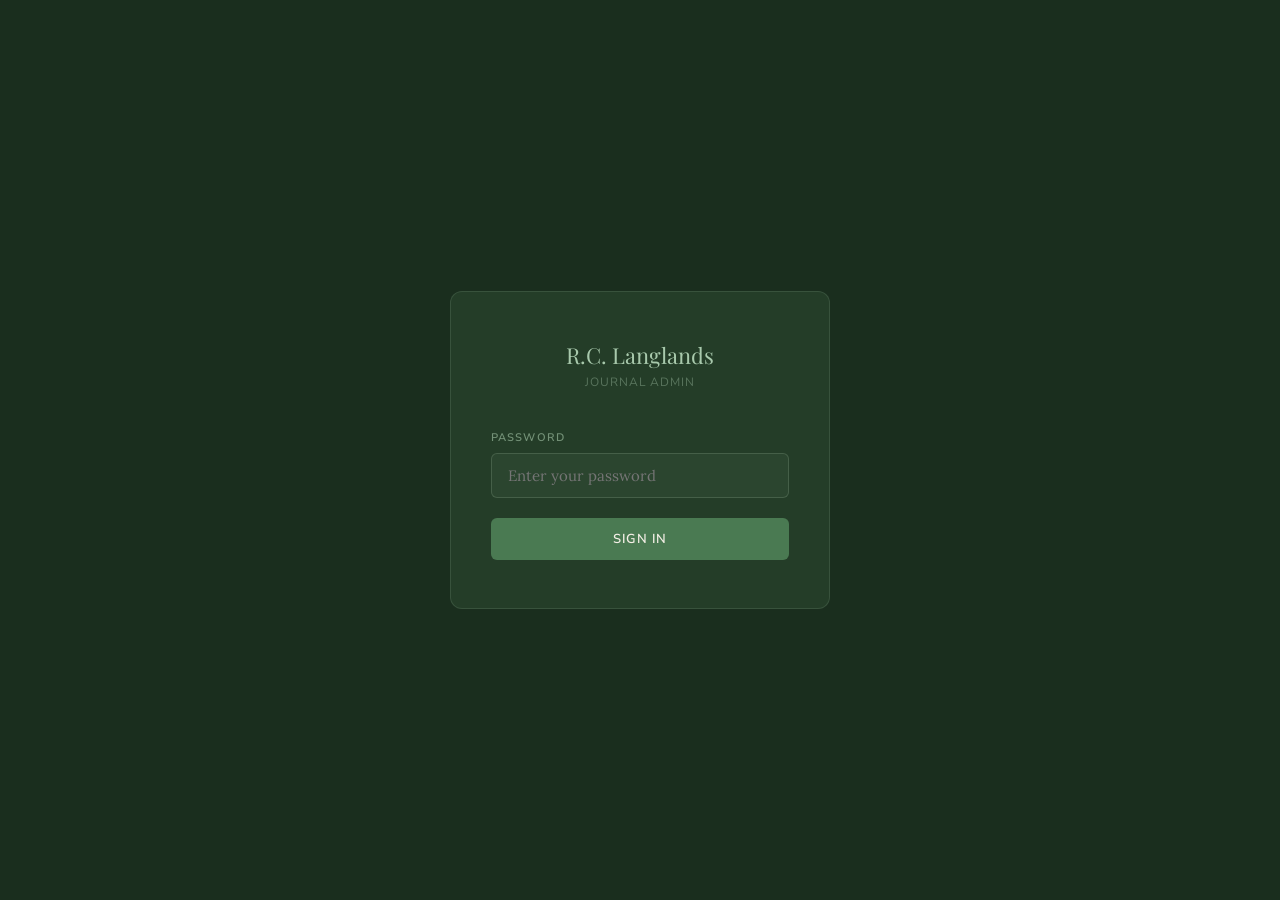
==== admin/index.html @ 7f85afac "update formatting options" ====
<!DOCTYPE html>
<html lang="en">
<head>
  <meta charset="UTF-8" />
  <meta name="viewport" content="width=device-width, initial-scale=1.0" />
  <title>Admin — R.C. Langlands</title>
  <link href="https://fonts.googleapis.com/css2?family=Playfair+Display:ital,wght@0,400;0,500;1,400&family=Lora:ital,wght@0,400;0,500;1,400&family=Nunito+Sans:wght@300;400;600&display=swap" rel="stylesheet" />
  <style>
    *, *::before, *::after { box-sizing: border-box; margin: 0; padding: 0; }
    :root {
      --cream: #f4efe6; --cream-deep: #e8e0d0; --parchment: #d6cab4;
      --forest-darkest: #1a2e1e; --forest-dark: #243d28; --forest: #345c3a;
      --forest-mid: #4a7a52; --forest-light: #6a9e72; --forest-pale: #a8c9ac;
      --forest-mist: #d4e8d6; --moss: #5a7a5e; --bark: #6b4c32;
      --ink: #1a1a14; --ink-muted: #3a3028; --ink-soft: #6a5e50;
      --serif: 'Playfair Display', Georgia, serif;
      --body: 'Lora', Georgia, serif;
      --sans: 'Nunito Sans', sans-serif;
      --red: #c0392b; --red-light: #f9ebea;
    }
    html { scroll-behavior: smooth; }
    body { font-family: var(--sans); background: #f0ece4; color: var(--ink); min-height: 100vh; }

    /* LOGIN */
    #login-screen {
      min-height: 100vh; display: flex; align-items: center; justify-content: center;
      background: var(--forest-darkest);
    }
    .login-box {
      background: var(--forest-dark); border: 1px solid rgba(168,201,172,0.15);
      border-radius: 12px; padding: 3rem 2.5rem; width: 100%; max-width: 380px; text-align: center;
    }
    .login-logo { font-family: var(--serif); font-size: 22px; color: var(--forest-pale); margin-bottom: 0.3rem; }
    .login-sub { font-size: 12px; color: rgba(168,201,172,0.4); letter-spacing: 0.08em; text-transform: uppercase; margin-bottom: 2.5rem; }
    .login-box label { display: block; font-size: 11px; font-weight: 600; letter-spacing: 0.1em; text-transform: uppercase; color: rgba(168,201,172,0.6); margin-bottom: 0.5rem; text-align: left; }
    .login-box input[type="password"] {
      width: 100%; padding: 0.75rem 1rem; border-radius: 6px;
      border: 1.5px solid rgba(168,201,172,0.2); background: rgba(168,201,172,0.06);
      color: var(--forest-mist); font-family: var(--body); font-size: 15px; outline: none;
      margin-bottom: 1.25rem;
    }
    .login-box input[type="password"]:focus { border-color: rgba(168,201,172,0.5); }
    .login-btn {
      width: 100%; padding: 0.75rem; background: var(--forest-mid); color: var(--cream);
      font-family: var(--sans); font-size: 13px; font-weight: 600; letter-spacing: 0.08em;
      text-transform: uppercase; border: none; border-radius: 6px; cursor: pointer; transition: background 0.2s;
    }
    .login-btn:hover { background: var(--forest-light); }
    .login-error { font-size: 13px; color: #e88; margin-top: 0.75rem; display: none; }

    /* ADMIN LAYOUT */
    #admin-screen { display: none; }
    .admin-nav {
      background: var(--forest-darkest); padding: 1rem 2rem;
      display: flex; justify-content: space-between; align-items: center;
      border-bottom: 1px solid rgba(168,201,172,0.12); position: sticky; top: 0; z-index: 50;
    }
    .admin-nav-logo { font-family: var(--serif); font-size: 18px; color: var(--forest-pale); }
    .admin-nav-logo span { font-size: 12px; font-family: var(--sans); color: rgba(168,201,172,0.35); margin-left: 0.75rem; letter-spacing: 0.08em; text-transform: uppercase; }
    .admin-nav-right { display: flex; gap: 1rem; align-items: center; }
    .nav-btn { font-family: var(--sans); font-size: 11px; font-weight: 600; letter-spacing: 0.08em; text-transform: uppercase; padding: 0.45rem 1rem; border-radius: 4px; cursor: pointer; transition: all 0.2s; border: none; }
    .nav-btn.outline { background: transparent; color: rgba(168,201,172,0.5); border: 1px solid rgba(168,201,172,0.2); }
    .nav-btn.outline:hover { color: var(--forest-pale); border-color: rgba(168,201,172,0.5); }
    .nav-btn.primary { background: var(--forest-mid); color: var(--cream); }
    .nav-btn.primary:hover { background: var(--forest-light); }
    .nav-btn.danger { background: transparent; color: rgba(220,100,100,0.6); border: 1px solid rgba(220,100,100,0.2); }
    .nav-btn.danger:hover { color: #e88; border-color: rgba(220,100,100,0.5); }

    .admin-body { display: grid; grid-template-columns: 300px 1fr; min-height: calc(100vh - 57px); }

    /* SIDEBAR */
    .sidebar {
      background: white; border-right: 1px solid var(--parchment);
      display: flex; flex-direction: column;
    }
    .sidebar-header {
      padding: 1.25rem 1.5rem; border-bottom: 1px solid var(--parchment);
      display: flex; justify-content: space-between; align-items: center;
    }
    .sidebar-title { font-family: var(--sans); font-size: 11px; font-weight: 600; letter-spacing: 0.1em; text-transform: uppercase; color: var(--ink-soft); }
    .new-post-btn {
      font-family: var(--sans); font-size: 11px; font-weight: 600;
      letter-spacing: 0.06em; text-transform: uppercase;
      background: var(--forest-mid); color: white;
      padding: 0.4rem 0.85rem; border-radius: 4px; border: none; cursor: pointer; transition: background 0.2s;
    }
    .new-post-btn:hover { background: var(--forest-light); }
    .post-list { flex: 1; overflow-y: auto; }
    .post-item {
      padding: 1rem 1.5rem; border-bottom: 1px solid #f0ece4;
      cursor: pointer; transition: background 0.15s;
    }
    .post-item:hover { background: #f8f4ee; }
    .post-item.active { background: var(--forest-mist); border-left: 3px solid var(--forest-mid); }
    .post-item-title { font-family: var(--serif); font-size: 15px; color: var(--ink); margin-bottom: 0.3rem; line-height: 1.3; }
    .post-item-meta { font-size: 11px; color: var(--ink-soft); display: flex; gap: 0.6rem; align-items: center; }
    .status-dot { width: 6px; height: 6px; border-radius: 50%; display: inline-block; }
    .status-dot.published { background: var(--forest-mid); }
    .status-dot.draft { background: var(--bark); }

    /* EDITOR */
    .editor-panel { padding: 2.5rem 3rem; overflow-y: auto; }
    .editor-empty {
      display: flex; flex-direction: column; align-items: center; justify-content: center;
      min-height: 60vh; color: var(--ink-soft); text-align: center;
    }
    .editor-empty-icon { font-size: 48px; margin-bottom: 1rem; opacity: 0.3; }
    .editor-empty p { font-size: 15px; line-height: 1.6; max-width: 300px; }

    .editor-form { max-width: 720px; }
    .form-row { margin-bottom: 1.5rem; }
    .form-row label { display: block; font-size: 11px; font-weight: 600; letter-spacing: 0.1em; text-transform: uppercase; color: var(--ink-soft); margin-bottom: 0.5rem; }
    .form-row input[type="text"],
    .form-row input[type="date"],
    .form-row select {
      width: 100%; padding: 0.7rem 1rem; border-radius: 6px;
      border: 1.5px solid var(--parchment); background: white;
      font-family: var(--body); font-size: 15px; color: var(--ink); outline: none;
      transition: border-color 0.2s;
    }
    .form-row input:focus, .form-row select:focus { border-color: var(--forest-mid); }
    .form-row textarea {
      width: 100%; padding: 1rem; border-radius: 6px;
      border: 1.5px solid var(--parchment); background: white;
      font-family: var(--body); font-size: 15.5px; color: var(--ink-muted);
      line-height: 1.85; outline: none; resize: vertical; min-height: 180px;
      transition: border-color 0.2s;
    }
    .form-row textarea:focus { border-color: var(--forest-mid); }
    #content-editor { min-height: 320px; }
    .form-grid { display: grid; grid-template-columns: 1fr 1fr; gap: 1rem; }
    .editor-actions {
      display: flex; gap: 1rem; align-items: center; padding-top: 1rem;
      border-top: 1px solid var(--parchment); margin-top: 0.5rem; flex-wrap: wrap;
    }
    .save-btn {
      font-family: var(--sans); font-size: 12px; font-weight: 600; letter-spacing: 0.08em; text-transform: uppercase;
      padding: 0.65rem 1.4rem; border-radius: 5px; border: none; cursor: pointer; transition: all 0.2s;
    }
    .save-btn.publish { background: var(--forest-mid); color: white; }
    .save-btn.publish:hover { background: var(--forest-light); }
    .save-btn.draft { background: var(--cream-deep); color: var(--ink-muted); }
    .save-btn.draft:hover { background: var(--parchment); }
    .delete-btn {
      font-family: var(--sans); font-size: 12px; font-weight: 600; letter-spacing: 0.08em; text-transform: uppercase;
      padding: 0.65rem 1.2rem; border-radius: 5px; border: 1.5px solid rgba(192,57,43,0.25);
      background: transparent; color: var(--red); cursor: pointer; transition: all 0.2s; margin-left: auto;
    }
    .delete-btn:hover { background: var(--red-light); }
    .save-status { font-size: 12px; color: var(--forest-mid); }

    /* INSTRUCTIONS PANEL */
    .instructions {
      background: var(--forest-darkest); color: var(--forest-pale);
      padding: 2rem; border-radius: 10px; margin-bottom: 2.5rem; max-width: 720px;
    }
    .instructions h3 { font-family: var(--serif); font-size: 18px; font-weight: 400; color: var(--forest-mist); margin-bottom: 1rem; }
    .instructions ol { padding-left: 1.25rem; }
    .instructions li { font-size: 13.5px; line-height: 1.75; color: rgba(168,201,172,0.7); margin-bottom: 0.5rem; }
    .instructions li strong { color: var(--forest-pale); }
    .instructions code { background: rgba(168,201,172,0.1); padding: 1px 6px; border-radius: 3px; font-size: 12px; color: var(--forest-pale); }
    .toggle-instructions { font-family: var(--sans); font-size: 11px; font-weight: 600; letter-spacing: 0.08em; text-transform: uppercase; color: rgba(168,201,172,0.4); background: none; border: none; cursor: pointer; margin-bottom: 1rem; padding: 0; }
    .toggle-instructions:hover { color: var(--forest-pale); }

    @media (max-width: 768px) {
      .admin-body { grid-template-columns: 1fr; }
      .sidebar { max-height: 40vh; }
      .editor-panel { padding: 1.5rem; }
      .form-grid { grid-template-columns: 1fr; }
    }
  </style>
</head>
<body>

<!-- LOGIN -->
<div id="login-screen">
  <div class="login-box">
    <div class="login-logo">R.C. Langlands</div>
    <div class="login-sub">Journal Admin</div>
    <label for="password">Password</label>
    <input type="password" id="password" placeholder="Enter your password" onkeydown="if(event.key==='Enter')login()" />
    <button class="login-btn" onclick="login()">Sign in</button>
    <div class="login-error" id="login-error">Incorrect password. Try again.</div>
  </div>
</div>

<!-- ADMIN -->
<div id="admin-screen">
  <div class="admin-nav">
    <div class="admin-nav-logo">R.C. Langlands <span>Journal Admin</span></div>
    <div class="admin-nav-right">
      <a href="../index.html" target="_blank" class="nav-btn outline">View site ↗</a>
      <button class="nav-btn danger" onclick="logout()">Sign out</button>
    </div>
  </div>

  <div class="admin-body">
    <div class="sidebar">
      <div class="sidebar-header">
        <div class="sidebar-title">Posts</div>
        <button class="new-post-btn" onclick="newPost()">+ New post</button>
      </div>
      <div class="post-list" id="post-list"></div>
    </div>

    <div class="editor-panel" id="editor-panel">
      <div class="editor-empty" id="editor-empty">
        <div class="editor-empty-icon">✦</div>
        <p>Select a post to edit, or create a new one.</p>
      </div>
      <div id="editor-form-wrap" style="display:none;">

        <button class="toggle-instructions" onclick="toggleInstructions()">↕ How to publish posts</button>
        <div class="instructions" id="instructions" style="display:none;">
          <h3>How publishing works</h3>
          <ol>
            <li>Write or edit your post using the form below.</li>
            <li>Click <strong>Save as draft</strong> to save without publishing, or <strong>Publish</strong> to make it live.</li>
            <li>Click <strong>Download posts.json</strong> in the top bar to download your updated posts file.</li>
            <li>Go to your GitHub repository and navigate to <code>posts/posts.json</code>.</li>
            <li>Click the pencil icon to edit, then paste in the new file content and commit the change.</li>
            <li>Netlify will automatically redeploy your site within about 30 seconds.</li>
          </ol>
        </div>

        <div class="editor-form" id="editor-form">
          <div class="form-grid">
            <div class="form-row">
              <label for="f-title">Post title</label>
              <input type="text" id="f-title" placeholder="Your journal post title" />
            </div>
    <div class="form-row">
  <label for="f-tag">Category</label>
  <select id="f-tag" onchange="handleTagChange()">
    <option>Writing life</option>
    <option>Process</option>
    <option>Books I love</option>
    <option>The Seasons series</option>
    <option>Notes from the classroom</option>
    <option value="__custom__">+ Add a new category…</option>
  </select>
  <input type="text" id="f-tag-custom" placeholder="Type your new category" style="display:none; margin-top:8px;" />
</div>
          </div>
          <div class="form-row">
            <label for="f-preview">Preview text <span style="font-weight:400;text-transform:none;letter-spacing:0">(shown on homepage — 1–2 sentences)</span></label>
            <textarea id="f-preview" rows="2" placeholder="A short teaser that appears on the journal index..."></textarea>
          </div>
     <div class="form-row">
  <label for="f-content">Post content <span style="font-weight:400;text-transform:none;letter-spacing:0">(separate paragraphs with a blank line — select text and click B or I to format it)</span></label>
  <div class="editor-toolbar" style="margin-bottom:6px;">
    <button type="button" onclick="wrapSelection('**')" style="font-weight:700; margin-right:6px; padding:4px 10px;">B</button>
    <button type="button" onclick="wrapSelection('*')" style="font-style:italic; padding:4px 10px;">I</button>
  </div>
  <textarea id="f-content" id="content-editor" rows="16" placeholder="Write your post here...

Separate paragraphs with a blank line — each blank line becomes a new paragraph on the site.

Take your time. This is your space."></textarea>
          </div>
          <div class="form-row">
            <label for="f-date">Date</label>
            <input type="date" id="f-date" />
          </div>
          <div class="editor-actions">
            <button class="save-btn publish" onclick="savePost(true)">Publish</button>
            <button class="save-btn draft" onclick="savePost(false)">Save as draft</button>
            <span class="save-status" id="save-status"></span>
            <button class="delete-btn" onclick="deletePost()">Delete post</button>
          </div>
        </div>
      </div>
    </div>
  </div>
</div>

<script>
  // ── PASSWORD ──
  // Change this to your own password
  const ADMIN_PASSWORD = 'Revelation12:11';

  let posts = [];
  let activeId = null;

  function login() {
    const pw = document.getElementById('password').value;
    if (pw === ADMIN_PASSWORD) {
      document.getElementById('login-screen').style.display = 'none';
      document.getElementById('admin-screen').style.display = 'block';
      loadPosts();
    } else {
      document.getElementById('login-error').style.display = 'block';
    }
  }

  function logout() {
    document.getElementById('login-screen').style.display = 'flex';
    document.getElementById('admin-screen').style.display = 'none';
    document.getElementById('password').value = '';
  }

  // ── LOAD POSTS ──
  function loadPosts() {
    fetch('../posts/posts.json?nocache=' + Date.now())
      .then(r => r.json())
      .then(data => {
        posts = data;
        renderSidebar();
      })
      .catch(() => {
        posts = [];
        renderSidebar();
      });
  }

  // ── SIDEBAR ──
  function renderSidebar() {
    const list = document.getElementById('post-list');
    if (posts.length === 0) {
      list.innerHTML = '<div style="padding:1.5rem;font-size:13px;color:var(--ink-soft);">No posts yet. Create your first one.</div>';
      return;
    }
    list.innerHTML = posts.map(p => `
      <div class="post-item ${p.id === activeId ? 'active' : ''}" onclick="selectPost('${p.id}')">
        <div class="post-item-title">${p.title}</div>
        <div class="post-item-meta">
          <span class="status-dot ${p.published ? 'published' : 'draft'}"></span>
          <span>${p.published ? 'Published' : 'Draft'}</span>
          <span>·</span>
          <span>${formatDate(p.date)}</span>
        </div>
      </div>
    `).join('');
  }

  function selectPost(id) {
    activeId = id;
    const post = posts.find(p => p.id === id);
    if (!post) return;
    document.getElementById('editor-empty').style.display = 'none';
    document.getElementById('editor-form-wrap').style.display = 'block';
    document.getElementById('f-title').value = post.title;
const tagSelect = document.getElementById('f-tag');
const tagCustom = document.getElementById('f-tag-custom');
const presetTags = Array.from(tagSelect.options).map(o => o.value).filter(v => v !== '__custom__');
if (presetTags.includes(post.tag)) {
  tagSelect.value = post.tag;
  tagCustom.style.display = 'none';
  tagCustom.value = '';
} else {
  tagSelect.value = '__custom__';
  tagCustom.style.display = 'block';
  tagCustom.value = post.tag;
}
    document.getElementById('f-preview').value = post.preview;
    document.getElementById('f-content').value = post.content;
    document.getElementById('f-date').value = post.date;
    document.getElementById('save-status').textContent = '';
    renderSidebar();
  }

  function newPost() {
    const id = 'post-' + Date.now();
    const today = new Date().toISOString().split('T')[0];
    const newP = { id, title: 'New post', tag: 'Writing life', date: today, preview: '', content: '', published: false };
    posts.unshift(newP);
    renderSidebar();
    selectPost(id);
  }
  function wrapSelection(marker) {
  const textarea = document.getElementById('f-content');
  const start = textarea.selectionStart;
  const end = textarea.selectionEnd;
  const text = textarea.value;
  const selected = text.slice(start, end) || 'text';
  textarea.value = text.slice(0, start) + marker + selected + marker + text.slice(end);
  textarea.focus();
  textarea.selectionStart = start + marker.length;
  textarea.selectionEnd = start + marker.length + selected.length;
}
function handleTagChange() {
  const select = document.getElementById('f-tag');
  const custom = document.getElementById('f-tag-custom');
  custom.style.display = select.value === '__custom__' ? 'block' : 'none';
  if (select.value === '__custom__') custom.focus();
}

function getSelectedTag() {
  const select = document.getElementById('f-tag');
  if (select.value !== '__custom__') return select.value;
  const custom = document.getElementById('f-tag-custom').value.trim();
  if (custom && !Array.from(select.options).some(o => o.value === custom)) {
    const opt = document.createElement('option');
    opt.value = custom;
    opt.textContent = custom;
    select.insertBefore(opt, select.lastElementChild);
  }
  if (custom) select.value = custom;
  return custom || 'Writing life';
}
  function savePost(publish) {
    if (!activeId) return;
    const idx = posts.findIndex(p => p.id === activeId);
    if (idx === -1) return;

    const title = document.getElementById('f-title').value.trim();
    if (!title) { alert('Please add a title before saving.'); return; }

    posts[idx] = {
      ...posts[idx],
      title,
     tag: getSelectedTag(),
      preview: document.getElementById('f-preview').value.trim(),
      content: document.getElementById('f-content').value.trim(),
      date: document.getElementById('f-date').value,
      published: publish
    };

    renderSidebar();
    const status = document.getElementById('save-status');
    status.textContent = publish ? '✓ Published (download to go live)' : '✓ Saved as draft';
    setTimeout(() => status.textContent = '', 4000);

    // Prompt download
    downloadJSON();
  }

  function deletePost() {
    if (!activeId) return;
    if (!confirm('Delete this post? This cannot be undone.')) return;
    posts = posts.filter(p => p.id !== activeId);
    activeId = null;
    renderSidebar();
    document.getElementById('editor-empty').style.display = 'flex';
    document.getElementById('editor-form-wrap').style.display = 'none';
    downloadJSON();
  }

  function downloadJSON() {
    const blob = new Blob([JSON.stringify(posts, null, 2)], { type: 'application/json' });
    const url = URL.createObjectURL(blob);
    const a = document.createElement('a');
    a.href = url; a.download = 'posts.json'; a.click();
    URL.revokeObjectURL(url);
  }

  function toggleInstructions() {
    const el = document.getElementById('instructions');
    el.style.display = el.style.display === 'none' ? 'block' : 'none';
  }

  function formatDate(d) {
    return new Date(d).toLocaleDateString('en-AU', { day: 'numeric', month: 'short', year: 'numeric' });
  }
</script>

</body>
</html>
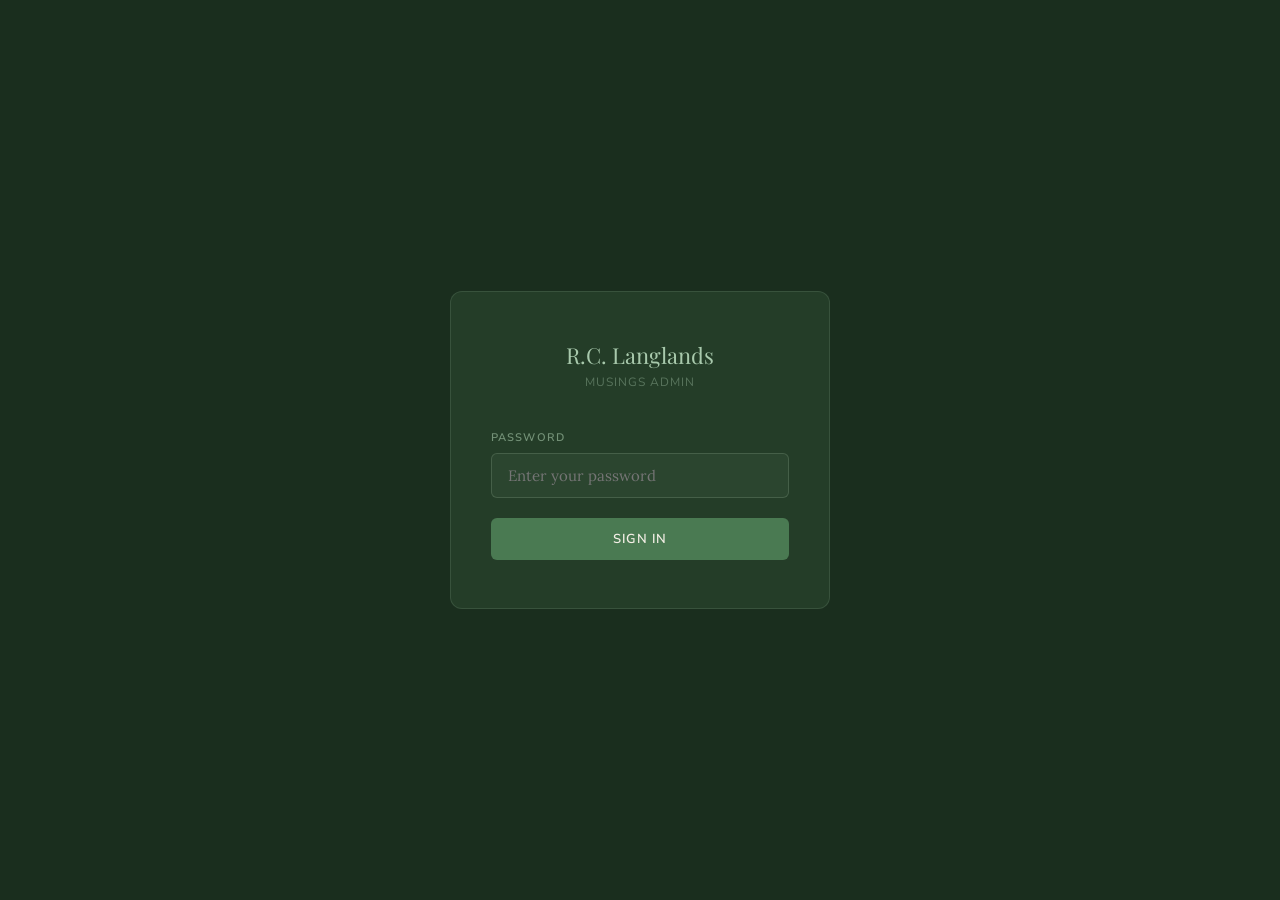
==== commit 57d78711: "Fix Journal Admin text to Musings Admin" ====
--- a/admin/index.html
+++ b/admin/index.html
@@ -176,7 +176,7 @@
 <div id="login-screen">
   <div class="login-box">
     <div class="login-logo">R.C. Langlands</div>
-    <div class="login-sub">Journal Admin</div>
+    <div class="login-sub">Musings Admin</div>
     <label for="password">Password</label>
     <input type="password" id="password" placeholder="Enter your password" onkeydown="if(event.key==='Enter')login()" />
     <button class="login-btn" onclick="login()">Sign in</button>
@@ -187,7 +187,7 @@
 <!-- ADMIN -->
 <div id="admin-screen">
   <div class="admin-nav">
-    <div class="admin-nav-logo">R.C. Langlands <span>Journal Admin</span></div>
+    <div class="admin-nav-logo">R.C. Langlands <span>Musings Admin</span></div>
     <div class="admin-nav-right">
       <a href="../index.html" target="_blank" class="nav-btn outline">View site ↗</a>
       <button class="nav-btn danger" onclick="logout()">Sign out</button>
@@ -248,13 +248,25 @@
           </div>
      <div class="form-row">
   <label for="f-content">Post content <span style="font-weight:400;text-transform:none;letter-spacing:0">(separate paragraphs with a blank line — select text and click B or I to format it)</span></label>
-  <div class="editor-toolbar" style="margin-bottom:6px;">
-    <button type="button" onclick="wrapSelection('**')" style="font-weight:700; margin-right:6px; padding:4px 10px;">B</button>
-    <button type="button" onclick="wrapSelection('*')" style="font-style:italic; padding:4px 10px;">I</button>
+   <div class="editor-toolbar" style="margin-bottom:6px; display:flex; flex-wrap:wrap; gap:6px;">
+    <button type="button" onclick="wrapSelection('**')" style="font-weight:700; padding:4px 10px;" title="Bold">B</button>
+    <button type="button" onclick="wrapSelection('*')" style="font-style:italic; padding:4px 10px;" title="Italic">I</button>
+    <button type="button" onclick="insertHeading('##')" style="padding:4px 10px;" title="Heading">H2</button>
+    <button type="button" onclick="insertHeading('###')" style="padding:4px 10px;" title="Subheading">H3</button>
+    <button type="button" onclick="wrapSelection2('[left]','[/left]')" style="padding:4px 10px;" title="Align left">◧</button>
+    <button type="button" onclick="wrapSelection2('[center]','[/center]')" style="padding:4px 10px;" title="Align center">▦</button>
+    <button type="button" onclick="wrapSelection2('[right]','[/right]')" style="padding:4px 10px;" title="Align right">◨</button>
+    <button type="button" onclick="wrapSelection2('[display]','[/display]')" style="padding:4px 10px;" title="Display font">Aa</button>
+    <button type="button" onclick="wrapSelection2('[sans]','[/sans]')" style="padding:4px 10px;" title="Sans-serif font">Aa</button>
+    <button type="button" onclick="document.getElementById('image-file-picker').click()" style="padding:4px 10px;" title="Insert image">🖼</button>
+    <input type="file" id="image-file-picker" accept="image/*" style="display:none" onchange="insertImageMarkdown(this)">
   </div>
-  <textarea id="f-content" id="content-editor" rows="16" placeholder="Write your post here...
+ <textarea id="f-content" id="content-editor" rows="16" placeholder="Write your post here...
 
 Separate paragraphs with a blank line — each blank line becomes a new paragraph on the site.
+
+To add a photo, put it on its own line like this:
+![A short description of the photo](images/musings/your-photo.jpg)
 
 Take your time. This is your space."></textarea>
           </div>
@@ -384,6 +396,44 @@
   custom.style.display = select.value === '__custom__' ? 'block' : 'none';
   if (select.value === '__custom__') custom.focus();
 }
+function wrapSelection2(prefix, suffix) {
+  const textarea = document.getElementById('f-content');
+  const start = textarea.selectionStart;
+  const end = textarea.selectionEnd;
+  const text = textarea.value;
+  const selected = text.slice(start, end) || 'text';
+  textarea.value = text.slice(0, start) + prefix + selected + suffix + text.slice(end);
+  textarea.focus();
+  textarea.selectionStart = start + prefix.length;
+  textarea.selectionEnd = start + prefix.length + selected.length;
+}
+
+function insertHeading(hashes) {
+  const textarea = document.getElementById('f-content');
+  const start = textarea.selectionStart;
+  const end = textarea.selectionEnd;
+  const text = textarea.value;
+  const selected = text.slice(start, end) || 'Heading text';
+  const snippet = `${hashes} ${selected}`;
+  textarea.value = text.slice(0, start) + snippet + text.slice(end);
+  textarea.focus();
+  textarea.selectionStart = start + hashes.length + 1;
+  textarea.selectionEnd = start + snippet.length;
+}
+
+function insertImageMarkdown(input) {
+  if (!input.files || !input.files[0]) return;
+  const filename = input.files[0].name.toLowerCase().replace(/\s+/g, '-').replace(/[^a-z0-9.\-_]/g, '');
+  const textarea = document.getElementById('f-content');
+  const start = textarea.selectionStart;
+  const text = textarea.value;
+  const snippet = `![](images/musings/${filename})`;
+  textarea.value = text.slice(0, start) + snippet + text.slice(start);
+  textarea.focus();
+  textarea.selectionStart = textarea.selectionEnd = start + 2;
+  input.value = '';
+  alert(`Don't forget: also upload "${filename}" to images/musings/ on GitHub with this exact filename, or the photo won't show up.`);
+}
 
 function getSelectedTag() {
   const select = document.getElementById('f-tag');
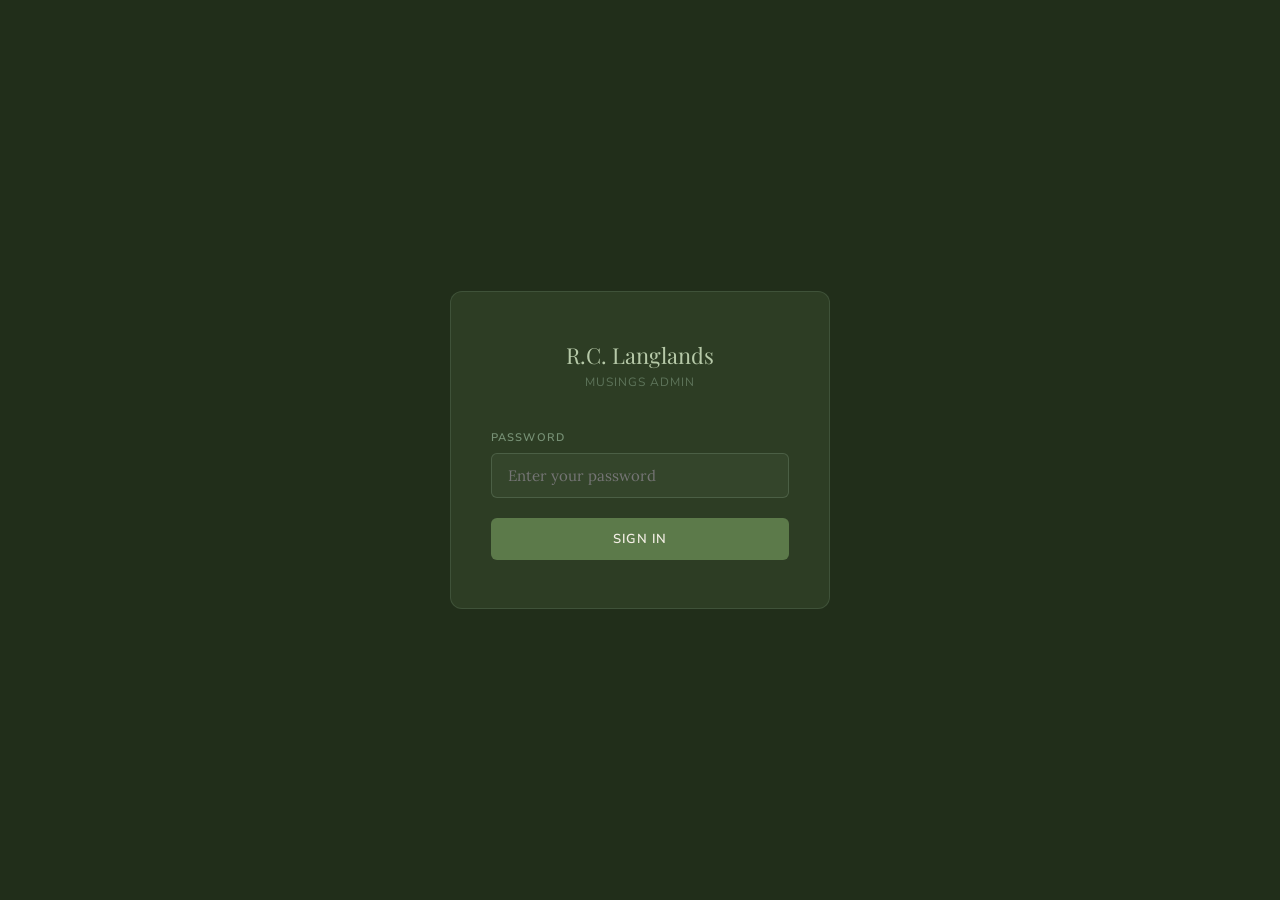
==== commit d16483d3: "colour change" ====
--- a/admin/index.html
+++ b/admin/index.html
@@ -9,10 +9,10 @@
     *, *::before, *::after { box-sizing: border-box; margin: 0; padding: 0; }
     :root {
       --cream: #f4efe6; --cream-deep: #e8e0d0; --parchment: #d6cab4;
-      --forest-darkest: #1a2e1e; --forest-dark: #243d28; --forest: #345c3a;
-      --forest-mid: #4a7a52; --forest-light: #6a9e72; --forest-pale: #a8c9ac;
-      --forest-mist: #d4e8d6; --moss: #5a7a5e; --bark: #6b4c32;
-      --ink: #1a1a14; --ink-muted: #3a3028; --ink-soft: #6a5e50;
+      --forest-darkest: #212e1a; --forest-dark: #2d3d24; --forest: #435c34;
+      --forest-mid: #5c7a4a; --forest-light: #7e9e6a; --forest-pale: #b6c9a8;
+      --forest-mist: #dde8d4; --moss: #677a5a; --bark: #6b4c32;
+      --ink: #2e2018; --ink-muted: #3a3028; --ink-soft: #6a5e50;
       --serif: 'Playfair Display', Georgia, serif;
       --body: 'Lora', Georgia, serif;
       --sans: 'Nunito Sans', sans-serif;
@@ -219,7 +219,7 @@
             <li>Click <strong>Download posts.json</strong> in the top bar to download your updated posts file.</li>
             <li>Go to your GitHub repository and navigate to <code>posts/posts.json</code>.</li>
             <li>Click the pencil icon to edit, then paste in the new file content and commit the change.</li>
-            <li>Netlify will automatically redeploy your site within about 30 seconds.</li>
+            <li>Cloudflare will automatically redeploy your site within about a minute of the commit.</li>
           </ol>
         </div>
 
@@ -289,7 +289,7 @@
 <script>
   // ── PASSWORD ──
   // Change this to your own password
-  const ADMIN_PASSWORD = 'Revelation12:11';
+  const ADMIN_PASSWORD = 'Proverbs22:29';
 
   let posts = [];
   let activeId = null;
